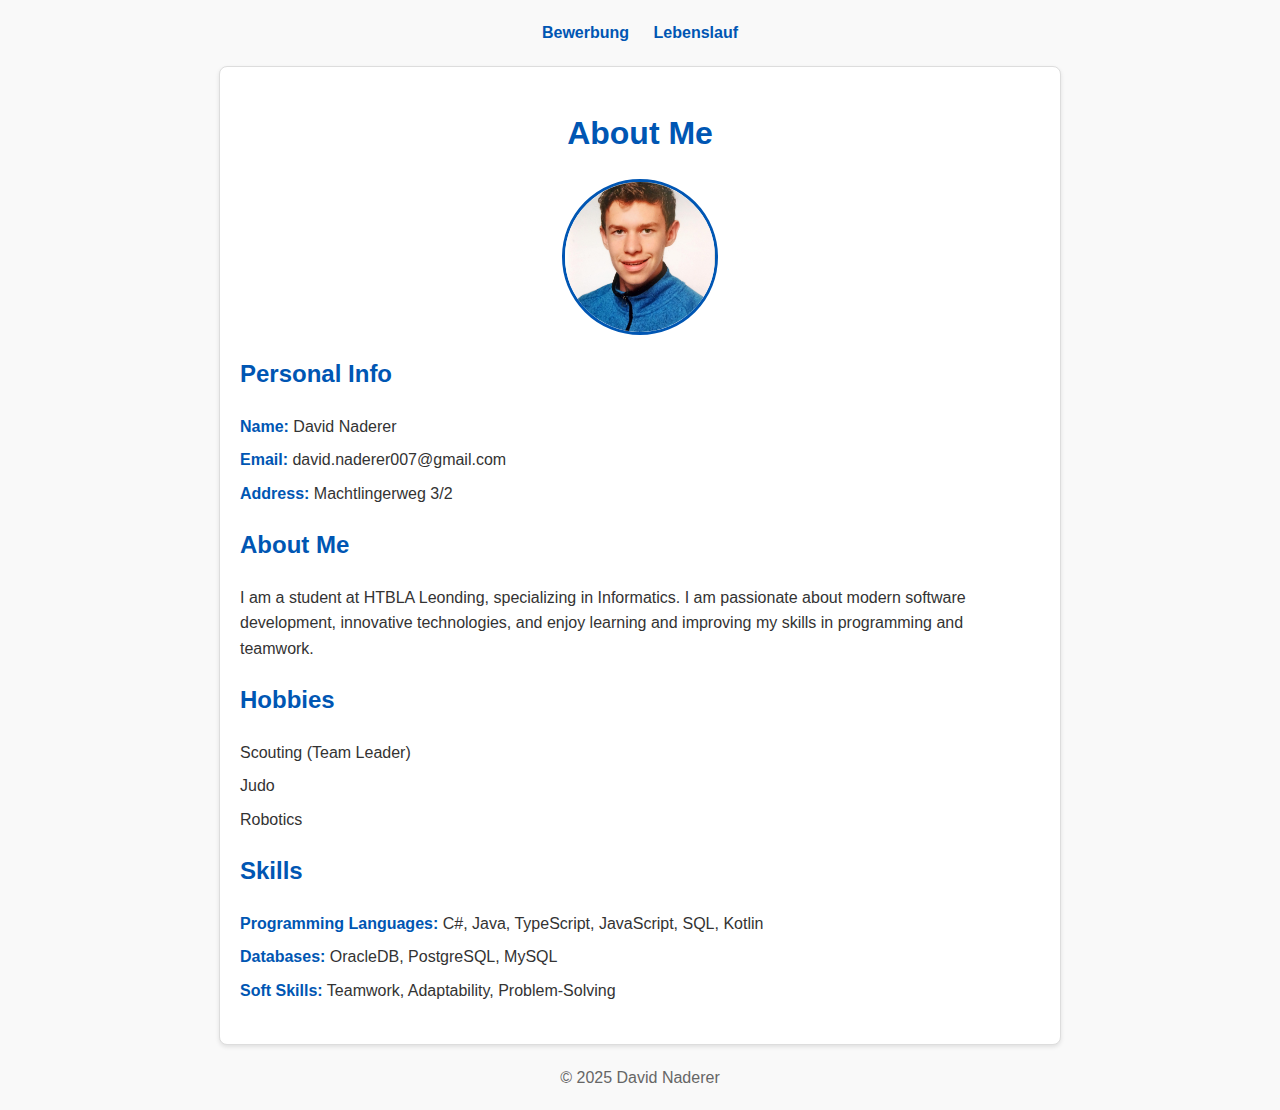
==== website/index.html @ 6ea39e82 "add version" ====
<!DOCTYPE html>
<html lang="en">
<head>
    <meta charset="UTF-8">
    <meta name="viewport" content="width=device-width, initial-scale=1.0">
    <title>About Me</title>
    <link rel="stylesheet" href="style/style.css">
</head>
<body>
<div class="top-links">
    <a href="pdf/bewerbung.pdf" target="_blank">Bewerbung</a>
    <a href="pdf/cv.pdf" target="_blank">Lebenslauf</a>
</div>
<div class="container">
    <h1>About Me</h1>
    <img src="img/picture.jpg" alt="Profile Picture" class="profile-picture">
    <div class="section">
        <h2>Personal Info</h2>
        <ul>
            <li><strong>Name:</strong> David Naderer</li>
            <li><strong>Email:</strong> david.naderer007@gmail.com</li>
            <li><strong>Address:</strong> Machtlingerweg 3/2</li>
        </ul>
    </div>
    <div class="section">
        <h2>About Me</h2>
        <p>
            I am a student at HTBLA Leonding, specializing in Informatics. I am passionate about modern software development, innovative technologies, and enjoy learning and improving my skills in programming and teamwork.
        </p>
    </div>
    <div class="section">
        <h2>Hobbies</h2>
        <ul>
            <li>Scouting (Team Leader)</li>
            <li>Judo</li>
            <li>Robotics</li>
        </ul>
    </div>
    <div class="section">
        <h2>Skills</h2>
        <ul>
            <li><strong>Programming Languages:</strong> C#, Java, TypeScript, JavaScript, SQL, Kotlin</li>
            <li><strong>Databases:</strong> OracleDB, PostgreSQL, MySQL</li>
            <li><strong>Soft Skills:</strong> Teamwork, Adaptability, Problem-Solving</li>
        </ul>
    </div>
</div>
<footer>
    &copy; 2025 David Naderer
</footer>
</body>
</html>
---- website/style/style.css ----
body {
    font-family: Arial, sans-serif;
    line-height: 1.6;
    color: #333;
    background-color: #f9f9f9;
    margin: 0;
    padding: 20px;
}

h1, h2, h3 {
    color: #0056b3;
}

h1 {
    text-align: center;
    margin-bottom: 20px;
}

.container {
    max-width: 800px;
    margin: 0 auto;
    background-color: #fff;
    border: 1px solid #ddd;
    border-radius: 8px;
    padding: 20px;
    box-shadow: 0 2px 4px rgba(0, 0, 0, 0.1);
}

.profile-picture {
    display: block;
    margin: 0 auto 20px;
    border-radius: 50%;
    width: 150px;
    height: 150px;
    object-fit: cover;
    border: 3px solid #0056b3;
}

p {
    margin: 10px 0;
}

ul {
    list-style-type: none;
    padding: 0;
}

ul li {
    margin-bottom: 8px;
}

ul li strong {
    color: #0056b3;
}

.section {
    margin-bottom: 20px;
}

footer {
    text-align: center;
    margin-top: 20px;
    color: #666;
}

.top-links, .bottom-links {
    text-align: center;
    margin-bottom: 20px;
}

.top-links a, .bottom-links a {
    text-decoration: none;
    color: #0056b3;
    margin: 0 10px;
    font-weight: bold;
}

.top-links a:hover, .bottom-links a:hover {
    text-decoration: underline;
}
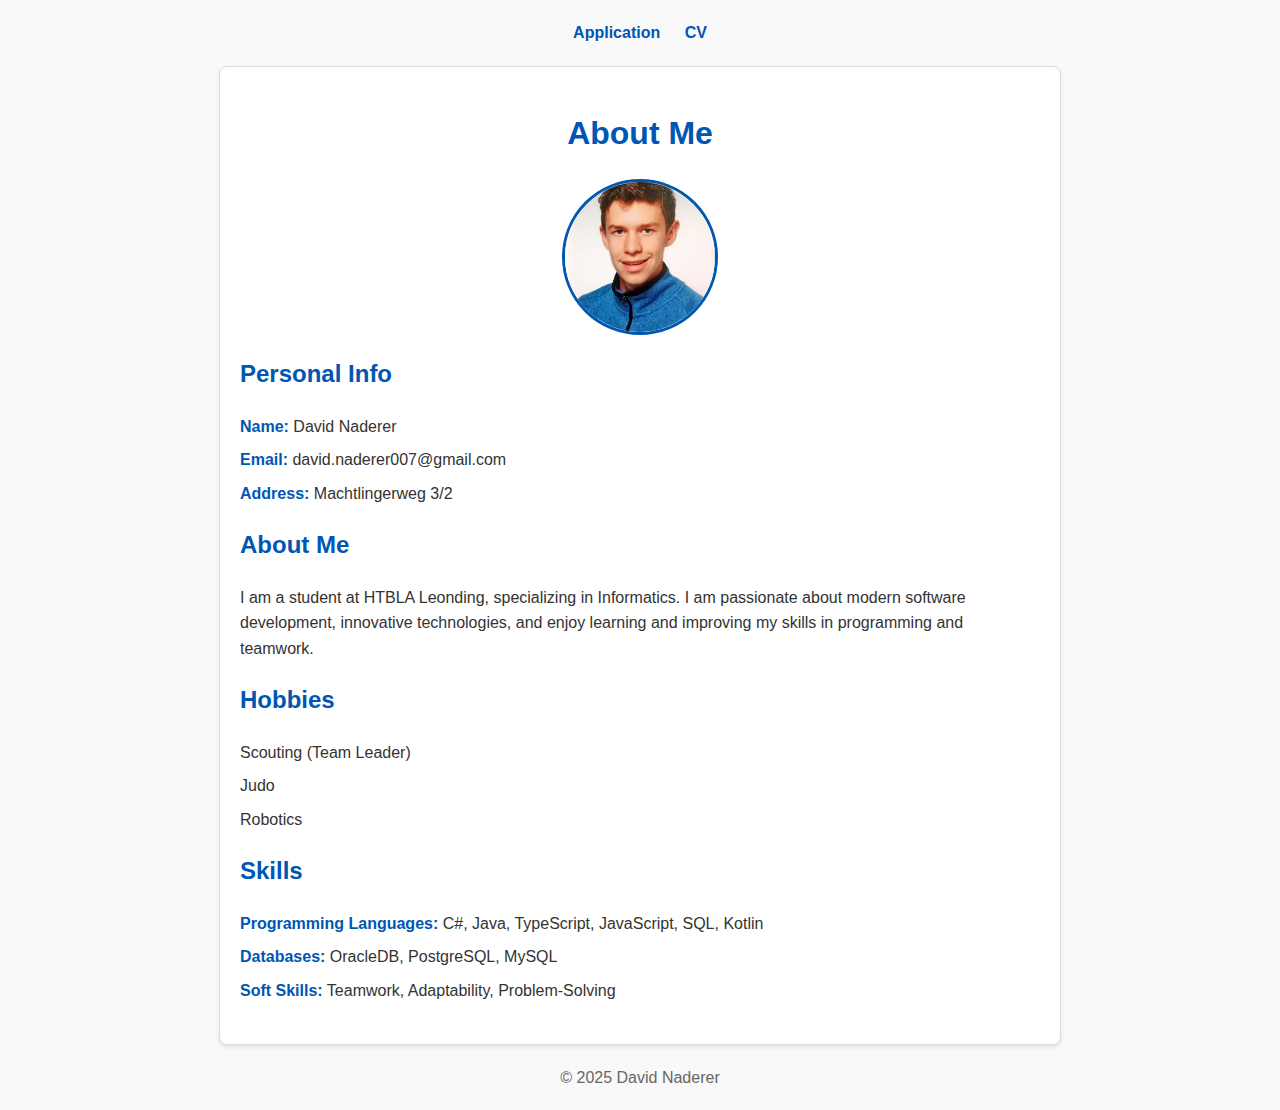
==== commit 2604fb61: "add version" ====
--- a/website/index.html
+++ b/website/index.html
@@ -8,8 +8,8 @@
 </head>
 <body>
 <div class="top-links">
-    <a href="pdf/bewerbung.pdf" target="_blank">Bewerbung</a>
-    <a href="pdf/cv.pdf" target="_blank">Lebenslauf</a>
+    <a href="bewerbung.html" target="_blank">Application</a>
+    <a href="lebenslauf.html" target="_blank">CV</a>
 </div>
 <div class="container">
     <h1>About Me</h1>
